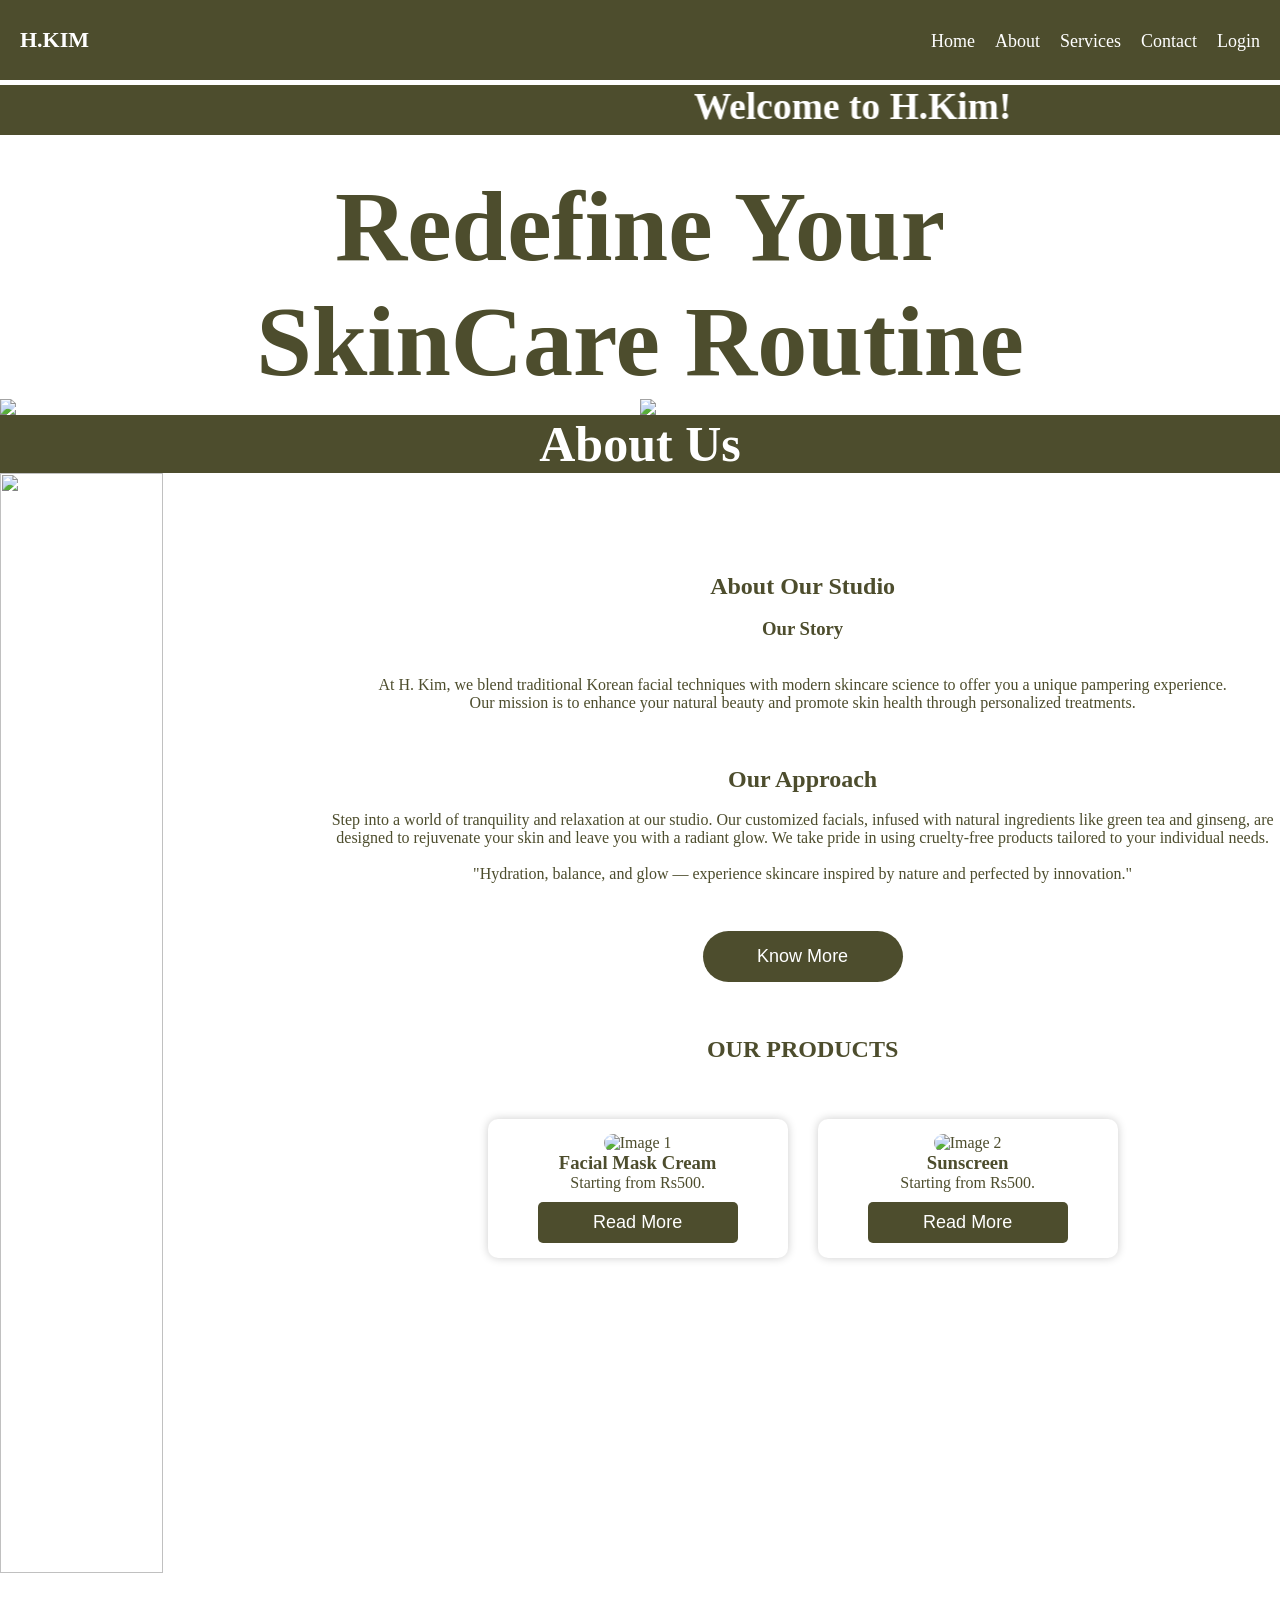
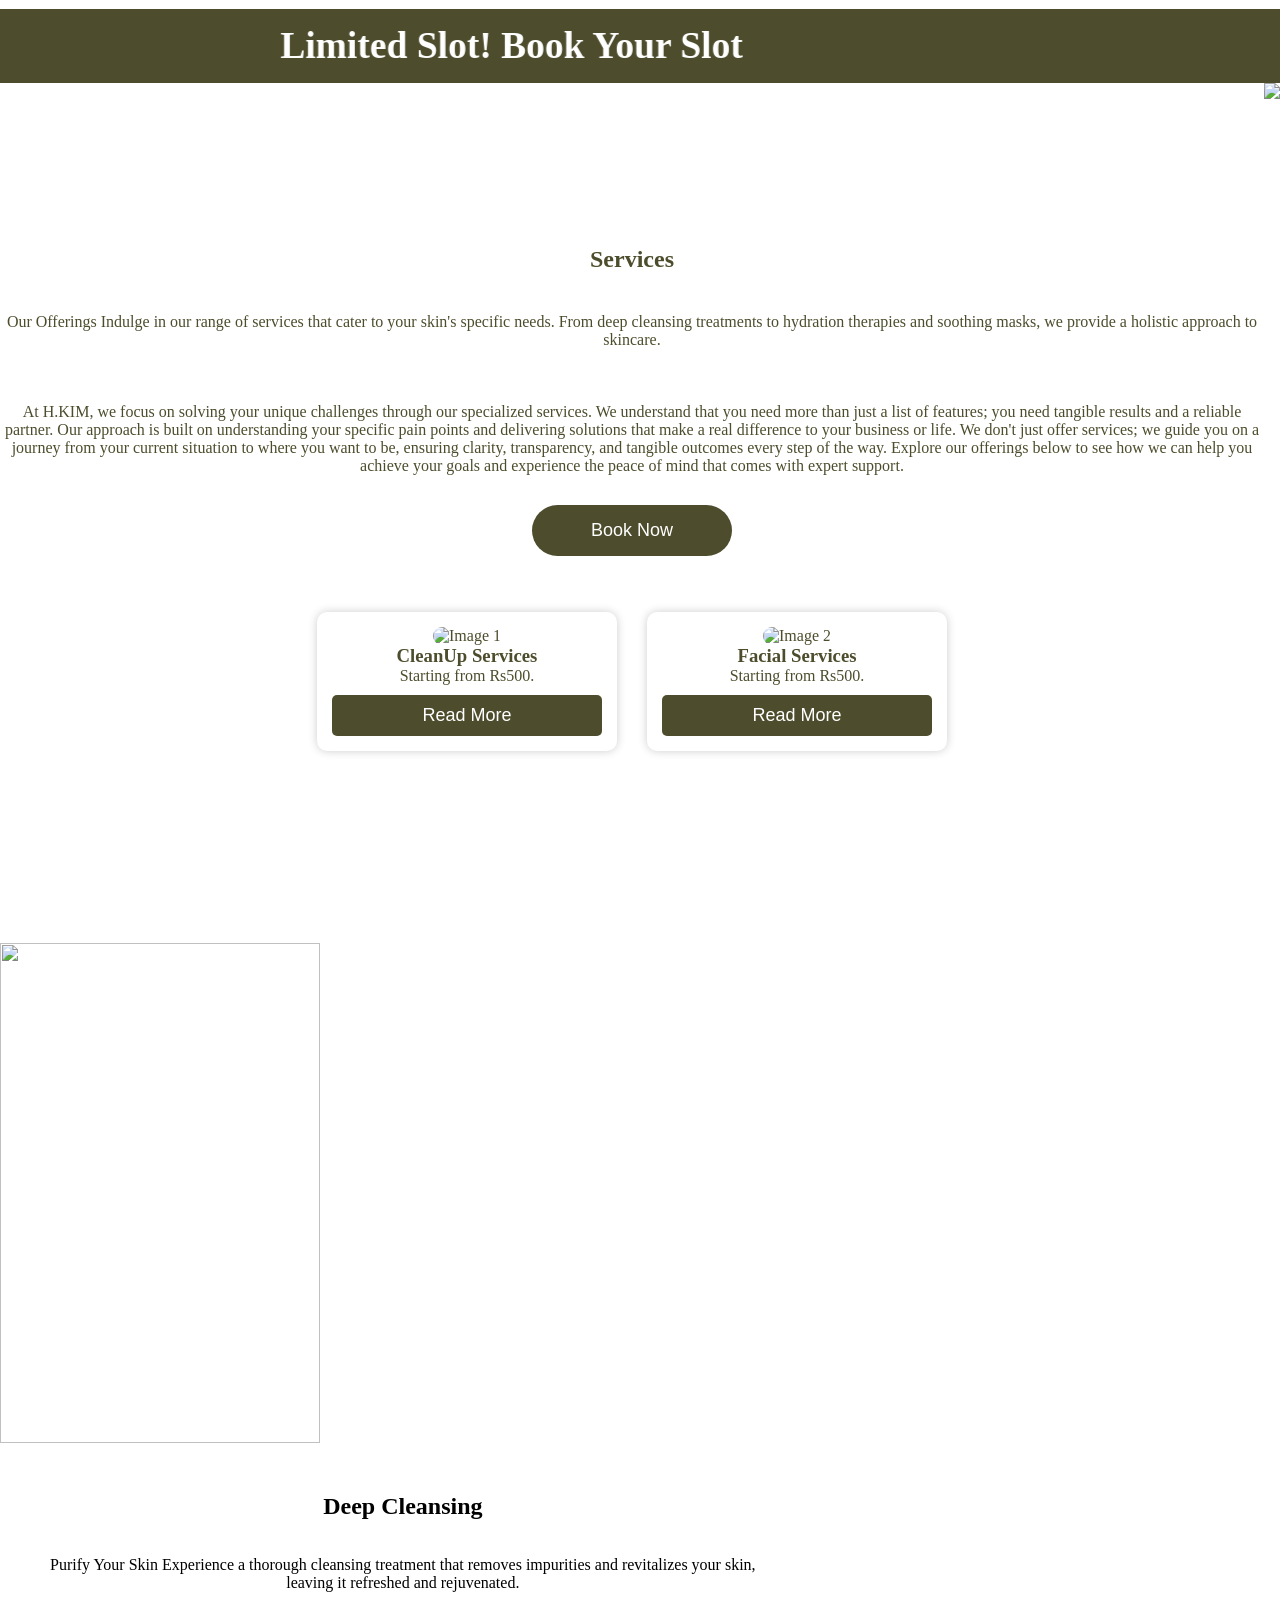
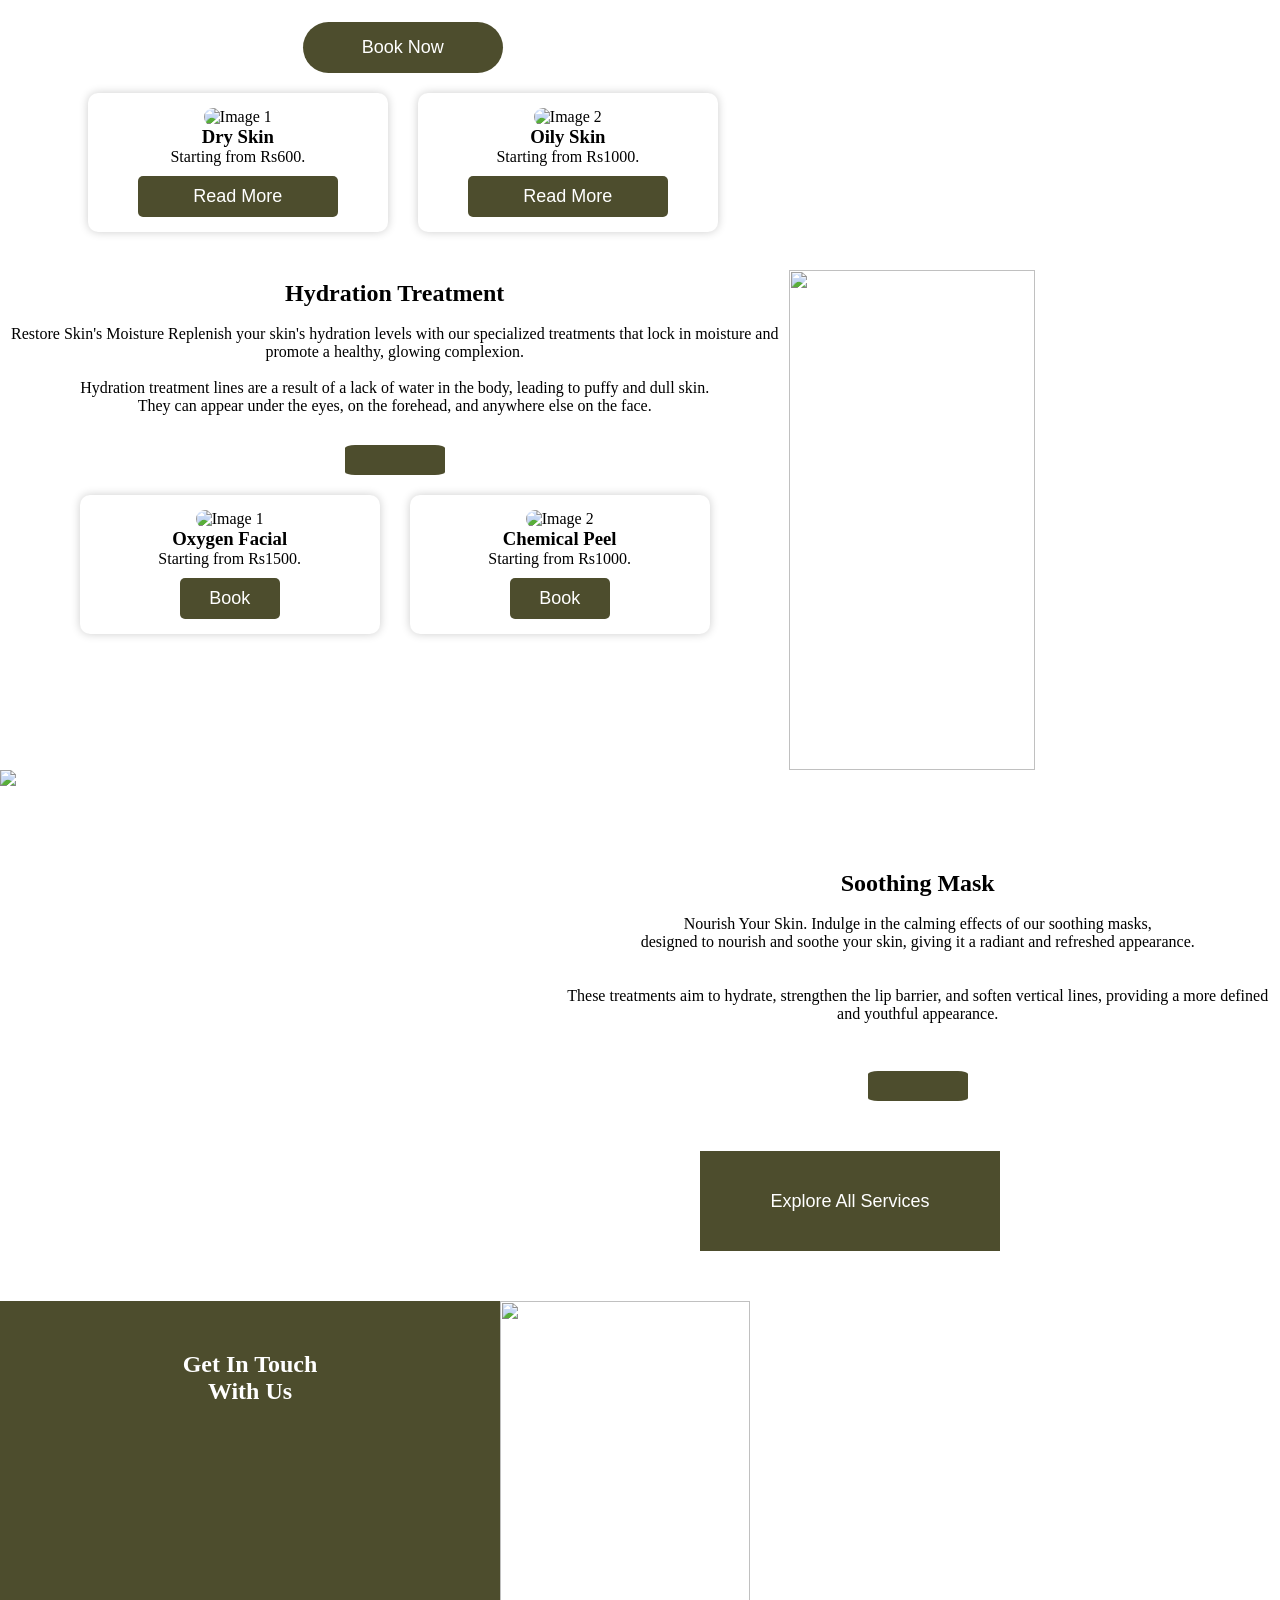
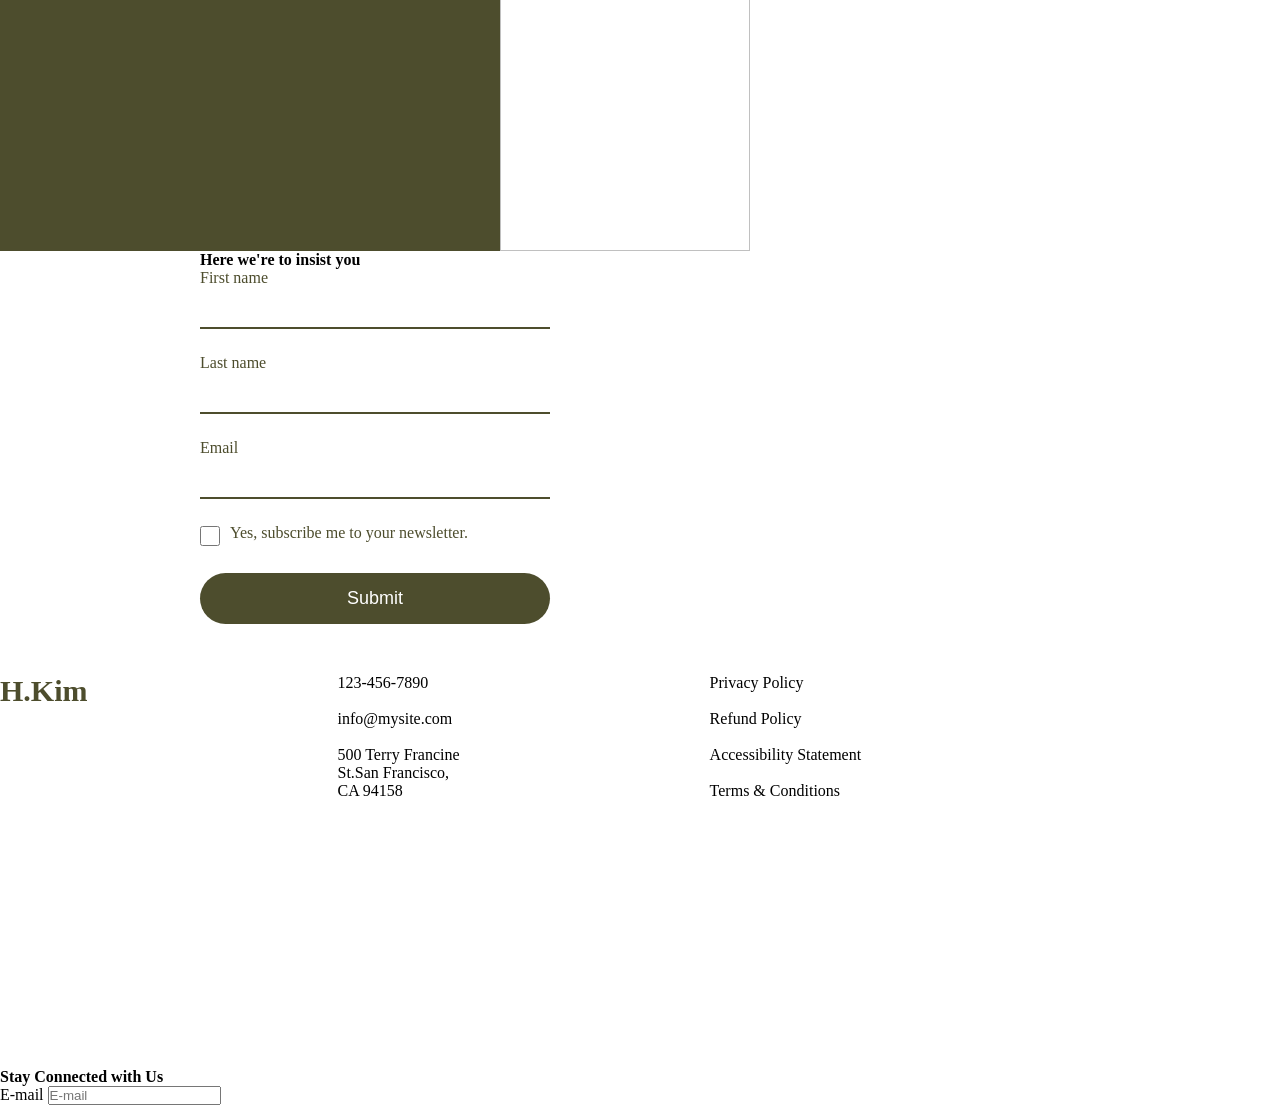
==== index.html @ 747a2001 "Rename project.html to index.html" ====
<!DOCTYPE html>
<html lang="en">

<head>
    <meta charset="UTF-8">
    <meta name="viewport" content="width=device-width, initial-scale=1.0">
    <title>Document</title>
    <link rel="stylesheet" href="project.css">
    <link rel="stylesheet" href="https://cdnjs.cloudflare.com/ajax/libs/font-awesome/7.0.1/css/all.min.css">
</head>
<body>
    <!-- navbar -->
    <nav class="navbar">
  <div class="logo">H.KIM</div>

  <input type="checkbox" id="menu-toggle">
  <label for="menu-toggle" class="menu-icon">&#9776;</label>
   <div class="list">
  <ul class="menu">
    <li><a href="project.html">Home</a></li>
    <li><a href="#About">About</a></li>
    <li><a href="#Serv">Services</a></li>
    <li><a href="#Contact Us">Contact</a></li>
        <li><a href="projecttt.html">Login</a></li>

    
  </ul></div>
</nav>
    <div class="wel">
        <marquee behavior="alternate" scrollamount="10">
            <h2>Welcome to H.Kim!</h2>
        </marquee>
    </div>

    <div class="second">
        <h1><b>Redefine Your <br>SkinCare Routine <i class="fa-solid fa-heart fa-beat"></i></b> </h1>
    </div>
    <!-- first page two images using display flex -->
    <div class="image">
        <img src="https://static.wixstatic.com/media/88aac0_39a3f8bd5f514aa9a184b40e3ea5d0ec~mv2.png" class="stat1">
        <img src="https://static.wixstatic.com/media/88aac0_979ce8e6ba2940b0a283a4abbe4a522d~mv2.png" class="stat2">
    </div>
     <!-- first page  two images using display flex -->
     <!-- ABOUT US -->
    <div class="head">
        <h1>About Us</h1>
    </div>
    <div class="third">
        <div id="About"></div>
        <img src="https://static.wixstatic.com/media/88aac0_6f1e1a61ea214df19c73bde86d843956~mv2.png" class="stat3">
        <div class="para">
            <h2> <b>About Our Studio</b></h2><br>
            <h3>Our Story</h3><br><br>
            At H. Kim, we blend traditional Korean facial techniques with modern skincare science to offer you a unique
            pampering experience. <br>Our mission is to enhance your natural beauty and promote skin health through
            personalized treatments.<br><br><br><br>

            <h2>Our Approach</h2><br>
            Step into a world of tranquility and relaxation at our studio.  Our customized facials, infused with natural
            ingredients like green tea and ginseng, are designed to rejuvenate your skin and leave you with a radiant
            glow.
            We take pride in using cruelty-free products tailored to your individual needs.<br><br>
            "Hydration, balance, and glow — experience skincare inspired by nature and perfected by innovation."<br><br>
            </p>
            <div class="hut">
                <button>Know More</button><BR><BR><br><br>
                    <H2>OUR PRODUCTS</H2><BR><BR>

                         <div class="card-container">
    <div class="card">
        <img src="https://encrypted-tbn0.gstatic.com/images?q=tbn:ANd9GcQWG5WYwrhsTmao5rW3LIJkfdyuBlHPRQJwvQ&s" height="270px" alt="Image 1">
        <h3>Facial Mask Cream</h3>
        <p>Starting from Rs500.</p>
        <button>Read More</button>
    </div>

    <div class="card">
        <img src="https://encrypted-tbn0.gstatic.com/images?q=tbn:ANd9GcT1goThkHo0i1daTB5hjZ2QINZlLwFoL63pDg&s"  alt="Image 2">
        <h3>Sunscreen</h3>
        <p>Starting from Rs500.</p>
        <button>Read More</button>
    </div>
</div>

            </p>
        </div><br>

            </div>
        </div>
    </div><br><br>
    <!-- ABOUT US FINISH -->
    <div class="font">
        <marquee behavior="alternate" scrollamount="20">
            <h2>Limited Slot! Book Your Slot <i class="fa-solid fa-heart fa-beat"></i></h2>
        </marquee>
    </div>


    <div class="con">
        <div class="serv">
            <DIV ID="Serv"></DIV>
            <h2 class="vice"><b>Services</b></h2>
            <p>Our Offerings
                Indulge in our range of services that cater to your skin's specific needs. From deep cleansing
                treatments to
                hydration therapies and soothing masks, we provide a holistic approach to skincare.<br><br><BR><BR>


                At H.KIM, we focus on solving your unique challenges through our specialized services. We understand that you need more than just a list of features; you need tangible results and a reliable partner. Our approach is built on understanding your specific pain points and delivering solutions that make a real difference to your business or life. We don't just offer services; we guide you on a journey from your current situation to where you want to be, ensuring clarity, transparency, and tangible outcomes every step of the way. Explore our offerings below to see how we can help you achieve your goals and experience the peace of mind that comes with expert support. 
            <div class="hut2">
                <button>Book Now</button>
            </div><br><br>


            <div class="card-container">
    <div class="card">
        <img src="https://encrypted-tbn0.gstatic.com/images?q=tbn:ANd9GcRZLOktA2puFK-66aZfbL8rGpQpuT9UOBEKHQ&s" height="270px" alt="Image 1">
        <h3>CleanUp Services</h3>
        <p>Starting from Rs500.</p>
        <button>Read More</button>
    </div>

    <div class="card">
        <img src="https://b1019879.smushcdn.com/1019879/wp-content/uploads/2021/12/bella-Aesthetician-facials.jpg?lossy=1&strip=1&webp=1"  alt="Image 2">
        <h3>Facial Services</h3>
        <p>Starting from Rs500.</p>
        <button>Read More</button>
    </div>
</div>
            </p>
        </div><br>
        <img src="https://imgcdn.stablediffusionweb.com/2024/8/28/2afd1731-79ad-414f-a48a-ae4b1ea89bc4.jpg" class="web">
    </div>
    <div class="cont4">
        <img src="https://static.wixstatic.com/media/88aac0_b18232ddbd6e41178c6df3d417ce9be0~mv2.png" height="1350" class="stat6">
        <div class="deep">
            <h2>Deep Cleansing</h2><br><br>
            <p>Purify Your Skin
                Experience a thorough cleansing treatment that removes impurities and revitalizes your skin,<br> leaving it
                refreshed and rejuvenated.</p>
            <div class="hut3">
                <button>Book Now</button>
                <div class="card-container">
    <div class="card">
        <img src="https://www.datocms-assets.com/118532/1718644641-dry-skin-media.jpg?auto=format,compress&w=1438" height="170px" alt="Image 1">
        <h3>Dry Skin</h3>
        <p>Starting from Rs600.</p>
        <button>Read More</button>
    </div>

    <div class="card">
        <img src="https://www.shutterstock.com/image-photo/asian-young-girl-oily-skin-600nw-2490216305.jpg" height="170px" alt="Image 2">
        <h3>Oily Skin</h3>
        <p>Starting from Rs1000.</p>
        <button>Read More</button>
    </div>
</div>
               
            </p>
        </div><br>
            </div>
        </div>
    </div>
    <div class="cont5">
        <div class="hydra">
            <h2>Hydration Treatment</h2><br>
            <p>
                Restore Skin's Moisture

                Replenish your skin's hydration levels with our specialized treatments that lock in moisture and promote
                a
                healthy, glowing complexion.<br><br>
                 Hydration treatment lines are a result of a lack of water in the body, leading to puffy and dull skin.<br> They can appear under the eyes, on the forehead, and anywhere else on the face.<br> 
             </p>
            <div class="hut4">
                <button><i class="fa-solid fa-thumbs-up fa-bounce"></i></button>

                 <div class="card-container">
    <div class="card">
        <img src="https://encrypted-tbn0.gstatic.com/images?q=tbn:ANd9GcQxRi_k6Ahi5q42WTlrqux9uE9CCl_Xo0ejXg&s" height="100px" alt="Image 1">
        <h3>Oxygen Facial</h3>
        <p>Starting from Rs1500.</p>
        <button> Book</button>
    </div>

    <div class="card">
        <img src="https://encrypted-tbn0.gstatic.com/images?q=tbn:ANd9GcT_L-AyO-dftvKgF7fFaPNAt3Jl2494NLClnA&s" height="100px" alt="Image 2">
        <h3>Chemical Peel</h3>
        <p>Starting from Rs1000.</p>
        <button> Book</button>
    </div>
</div>
            </div>
        </div>
        <img src="https://static.wixstatic.com/media/88aac0_9f73400779fd4ef4b7a3026a9c524b9e~mv2.png" class="green">
    </div>
    <div class="cont6">
        <img src="https://static.wixstatic.com/media/88aac0_6803c42aac3e4507950a4fb2f36fbe1b~mv2.png" class="gin">
        <div class="mask">
            <h2>Soothing Mask</h2><br>
            <p>Nourish Your Skin.

                Indulge in the calming effects of our soothing masks,<br> designed to nourish and soothe your skin,
                giving
                it a radiant and refreshed appearance.<br><br><br>
               These treatments aim to hydrate, strengthen the lip barrier, and soften vertical lines, providing a more defined and youthful appearance. </p><br>
            <div class="hut5">
                <button><i class="fa-solid fa-thumbs-up fa-bounce"></i></button>
            </div>
        </div>
    </div>
    <div class="swa">
        <button>Explore All Services</button>
    </div>
    <div class="data">
        <div class="bx1">
            <h2>Get In Touch <br>With Us <i class="fa-solid fa-heart fa-bounce"></i></h2>
        </div>
        <img src="https://static.wixstatic.com/media/88aac0_477f349a5b2c436ca56acd46ba714281~mv2.png" class="get">

        <div class="form-container">
            <div id="Login"></div>
            <form>
                <h4>Here we're to insist you</h4>
                <label>First name</label>
                <input type="text" />

                <label>Last name</label>
                <input type="text" />

                <label>Email</label>
                <input type="email" />

                <div class="checkbox-row">
                    <input type="checkbox" id="subscribe">
                    <label for="subscribe">Yes, subscribe me to your newsletter.</label>
                </div>
                <div class="sub">
                    <button>Submit</button>
                </div>
            </form>
        </div>

    </div>
    </div>
    <!-- FOOTER -->
    <div id="Contact Us"></div>


    <div class="footer">
        <div class="kim">
            <h1>H.Kim</h1>
        </div>
        <div id="no">
            123-456-7890<br><br>
            info@mysite.com<br><br>
            500 Terry Francine <br>St.San Francisco, <br>CA 94158<br><br>
        </div>
        <div id="no1">
            Privacy Policy<br><br>
            Refund Policy<br><br>
            Accessibility Statement<br><br>
            Terms & Conditions<br><br>


        </div>
        <div id="no2">
            <h4>Stay Connected with Us</h4>
            <lable for="text1">E-mail</lable>
            <input type="text" placeholder="E-mail">
        </div>
    </div>
    <div class="icon">
        <i class="fa-brands fa-facebook"></i>
        <i class="fa-brands fa-instagram"></i>
        <i class="fa-brands fa-twitter"></i>
    </div>
    </div>
    <script src="project.js"></script>






  
    
</body>
</html>
---- project.css ----
*{
    margin: 0;
    padding: 0;
    box-sizing: border-box;
}


.navbar {
  background: #4d4d2d;
  padding: 10px 20px;
  display: flex;
  flex-wrap: wrap;
  justify-content: space-between;
  align-items: center;
  height: 80px;
  font-size: 20px;
}

.logo {
  color: white;
  font-size: 22px;
  font-weight: bold;
}

/* MENU LIST */
.menu {
  list-style: none;
  display: flex;
   /* flex-wrap: wrap; */
  gap: 20px;
  
}
.list{
    justify-content: center;
    align-items: center;
    text-align: center;
}

.menu li a {
  color: white;
  text-decoration: none;
  font-size: 18px;
}

/* HIDE CHECKBOX */
#menu-toggle {
  display: none;
}

/* HAMBURGER ICON */
.menu-icon {
  display: none;
  font-size: 28px;
  color: white;
  cursor: pointer;
}

/* ------------ MOBILE RESPONSIVE ------------- */
@media (max-width: 768px) {

  .menu {
    position: absolute;
    top: 60px;
    right: -100%;
    background:  #4d4d2d;
    width: 100%;
    flex-direction: column;
    text-align: center;
    padding: 20px 0;
    transition: 0.4s ease;
  }

  /* SHOW MENU WHEN TOGGLE CHECKED */
  #menu-toggle:checked ~ .menu {
    right: 0;
  }

  .menu-icon {
    display: block;
  }
}


.class{
    display: flex;
     flex-wrap: wrap;

}
/* FIRST PAGE HEADING CLASS */
.second{
    display: flex;
     flex-wrap: wrap;
    justify-content : center;
}
/* FIRST PAGE FIRST PICTURE CLASS */
.stat1{
    width: 50%;
}
/* FIRST PAGE SECOND PIC CLASS */
.stat2{
 width: 50%;
}
/* FIRST PAGE BOTH PICTURES IN THIS IMAGE CLASS */
.image{
    display: flex;
    width: 100%;
}
h1{
    text-align: center;
    justify-content: center;
    color: #4d4d2d;
    align-items: center;
    font-size: 100px;
    font-style: cursive;
}
/* SECOND PAGE IMAGE CLASS */
.stat3{
    width: 50%;
    height: 1100px;
}
.third{
    display: flex;
     
}
.stat6{
    margin-top: 60px;
    width: 50%;
    height:500px;

}
.cont4{
    display: flex;
     flex-wrap: wrap;
}
.cont5{
    display: flex;
     
}
.green{
    width: 50%;
    height: 500px;
}
.gin{
    width: 50%;
}
.cont6{
    display: flex;
     
}
.footer{
    display: flex;
     flex-wrap: wrap;
    gap:250px;
    margin-top: 50px;
}
.icon{
    
    text-align: center;
    size: large;
    font-size: 25px;
    color: #4d4d2d;
}
.web{
    /* width: 1500px; */
    height: 800px;
    
}
.con{
    display: flex;
    align-items: center;
     /* flex-wrap: wrap; */
}
.font{
    background-color:#4d4d2d;
    color: white;
}
.home{
    color: white;
     padding-left: 500px; 

}
.para{
    
    text-align: center;
    padding-top: 100px;
    color: #4d4d2d;
    font-family:Georgia, 'Times New Roman', Times, serif;
}
.serv{
    text-align: center;
    
    color: #4d4d2d;
    font-family:Georgia, 'Times New Roman', Times, serif;
   
}
.deep{
    /* margin-top: 160px; */
    text-align: center;
    padding-top: 50px;
    font-family:Georgia, 'Times New Roman', Times, serif;
    margin-left: 50px;
}
.mask{
    text-align: center;
    padding-top: 100px;
    padding-left: 20px;
    font-family:Georgia, 'Times New Roman', Times, serif;
    transition-property: width;
    transition-duration: 2s;
    transition-timing-function: ease-in-out;
    transition-delay: 0s;
}

.hydra{
    text-align: center;
    padding-top: 10px;
    font-family:Georgia, 'Times New Roman', Times, serif;
}
.navbar a{
    color:#4d4d2d ;
}
.data{
    display: flex;
     flex-wrap: wrap;
    

}
.bx1{
    background-color: #4d4d2d;
    width: 500px;
    height: 550px;
    color: white;
    text-align: center;
    padding-top: 50px;
}
/* FOOTER */
.get{
    width: 250px;
    height: 550px;
}

.form-container {
    width: 450px;
    padding-left: 100px;
    transition-property: width;
    transition-duration: 2s;
    transition-timing-function: ease-in-out;
    transition-delay: 0s;
    margin-left: 100px;
}

form label {
    font-size: 16px;
    color: #4d4d2d;
    display: block;
    margin-bottom: 6px;
}

form input[type="text"],
form input[type="email"] {
    width: 100%;
    padding: 8px 0;
    border: none;
    border-bottom: 2px solid #4d4d2d;
    background: transparent;
    font-size: 16px;
    outline: none;
    margin-bottom: 25px;
}

.checkbox-row {
    display: flex;
    flex-wrap: wrap;
    align-items: center;
    margin-bottom: 25px;
}

.checkbox-row input[type="checkbox"] {
    width: 20px;
    height: 20px;
    margin-right: 10px;
    accent-color: #4d4d2d;
}

button {
    width: 100%;
    padding: 15px;
    font-size: 18px;
    color: white;
    background: #4d4d2d;
    border: none;
    border-radius: 40px;
    cursor: pointer;
}
.swa button{
    width: 300px;
    height: 100px;
    text-align: center;
    align-items: center;
    margin-left: 700px;
    margin-top: 50px;
    margin-bottom: 50px;
    border-radius: 0px;
    transition-property: width;
    transition-duration: 2s;
    transition-timing-function: ease-in-out;
    transition-delay: 0s;
}
.book{
    padding-left: 450px;
    display: flex;
    flex-wrap: wrap;
    gap:20px
}
/* BUTTON CLASS HUT */
.hut button{
    width: 200px;
    margin-top: 30px;
}
.hut2 button{
    width: 200px;
    margin-top: 30px;
    margin-left: 300px;
    margin-right: 300px;
}
.hut3 button{
    width: 200px;
    margin-top: 30px;
}
.hut4 button{
    width: 100px;
    margin-top: 30px;
    border-radius: 10%;
}
.hut5 button{
    width: 100px;
    margin-top: 30px;
    border-radius: 10%;
    /* BUTTON CLASS HUT  FINISH*/
}
.head h1{
    color: white;
    background-color: #4d4d2d;
    font-size: 50px;
}
.kim h1{
    font-size: 30px;
}
.wel{
    
    color: white;
    /* max-width: 2160px; */
    width: 100%;
}
.wel marquee{
    color: white;
    background-color: #4d4d2d;
    margin-top: 90px;
    max-width: 2160px;
    width: 100%;


}
.icon2{
    font-size: 25px;
}
.icon3{
    font-size: 25px;
}

.contact {
    font-size: 25px;
}
.contact1{
    color: white;
}

@media screen and (max-width:1067px) {
   .stat1{
    width:100%;
   }
}
.book{
    color: white;
}
#lo a{
    color: white;
}
#log a {
    color: white;
}
#logi a{
    color: white;
}
#lot a{
     color: white;
}
#us a{
    color: white;
}

@media screen and (max-width: 1024px) {

    h1 {
        font-size: 60px;
    }

    .navbar {
        gap: 10px;
        justify-content: space-around;
    }

    .image img {
        width: 100%;
    }

    .third,
    .con,
    .cont4,
    .cont5,
    .cont6 {
        flex-direction: column;
    }

    .stat1,
    .stat2,
    .stat3,
    .stat6,
    .green,
    .gin {
        width: 100%;
    }

    .bx1,
    .get,
    .form-container {
        width: 100%;
    }

    .data {
        flex-direction: column;
        text-align: center;
    }
}

/* ---------- Mobile: 768px & below ---------- */

@media screen and (max-width: 768px) {

    .navbar {
        flex-direction: column;
        height: auto;
        padding: 20px;
    }

    .navbar a {
        font-size: 20px;
    }

    h1 {
        font-size: 45px;
    }

    .para,
    .serv,
    .deep,
    .mask,
    .hydra {
        padding: 20px;
        font-size: 16px;
    }

    button {
        width: 80%;
        margin: auto;
    }

    .swa button {
        width: 200px;
        height: 70px;
    }

    /* FORM */
    .form-container {
        padding: 10px;
    }

    .footer {
        gap: 40px;
    }
}

/* ---------- Small Mobile: 480px & below ---------- */

@media screen and (max-width: 480px) {

    h1 {
        font-size: 35px;
    }

    .navbar a {
        font-size: 18px;
    }

    .bx1 h2,
    .serv h2,
    .deep h2,
    .mask h2,
    .hydra h2 {
        font-size: 20px;
    }

    .form-container {
        width: 100%;
    }

    button {
        width: 100%;
    }
}
.wel marquee{
    height: 50px;
    margin-bottom: 30px;
    margin-top: 5px;
    font-size: 25px;
}

.font marquee{
    height: 70px;
    padding-top: 15px;
    font-size: 25px;
    /* margin-bottom: 30px; */
    /* margin-top: 5px; */
}

*{
    margin: 0;
    padding: 0;
    box-sizing: border-box;
}

.card-container{
    display: flex;
    justify-content: center;
    align-items: center;
    gap: 30px;
    padding: 20px;
    flex-wrap: wrap;
}

.card{
    width: 300px;
    background: #fff;
    padding: 15px;
    border-radius: 10px;
    box-shadow: 0 0 10px rgba(0,0,0,0.2);
    text-align: center;
    transition: 0.3s;
}

.card:hover{
    transform: translateY(-5px);
}

.card img{
    width: 100%;
    border-radius: 10px;
}

.card button{
    margin-top: 10px;
    padding: 10px 20px;
    background: #4d4d2d;
    color: white;
    border: none;
    border-radius: 5px;
    cursor: pointer;
}

.card button:hover{
    background: #4d4d2d;
}

/* -------- RESPONSIVE -------- */

@media(max-width: 600px){
    .card{
        width: 100%;      /* Full width on phone */
        max-width: 350px;
    }

    .card-container{
        gap: 20px;
    }
}
.vice{
    padding-left: 350px;
    padding-bottom: 40px;
    text-align: center;
    padding-top: 50px;
    padding-right: 350px;
}
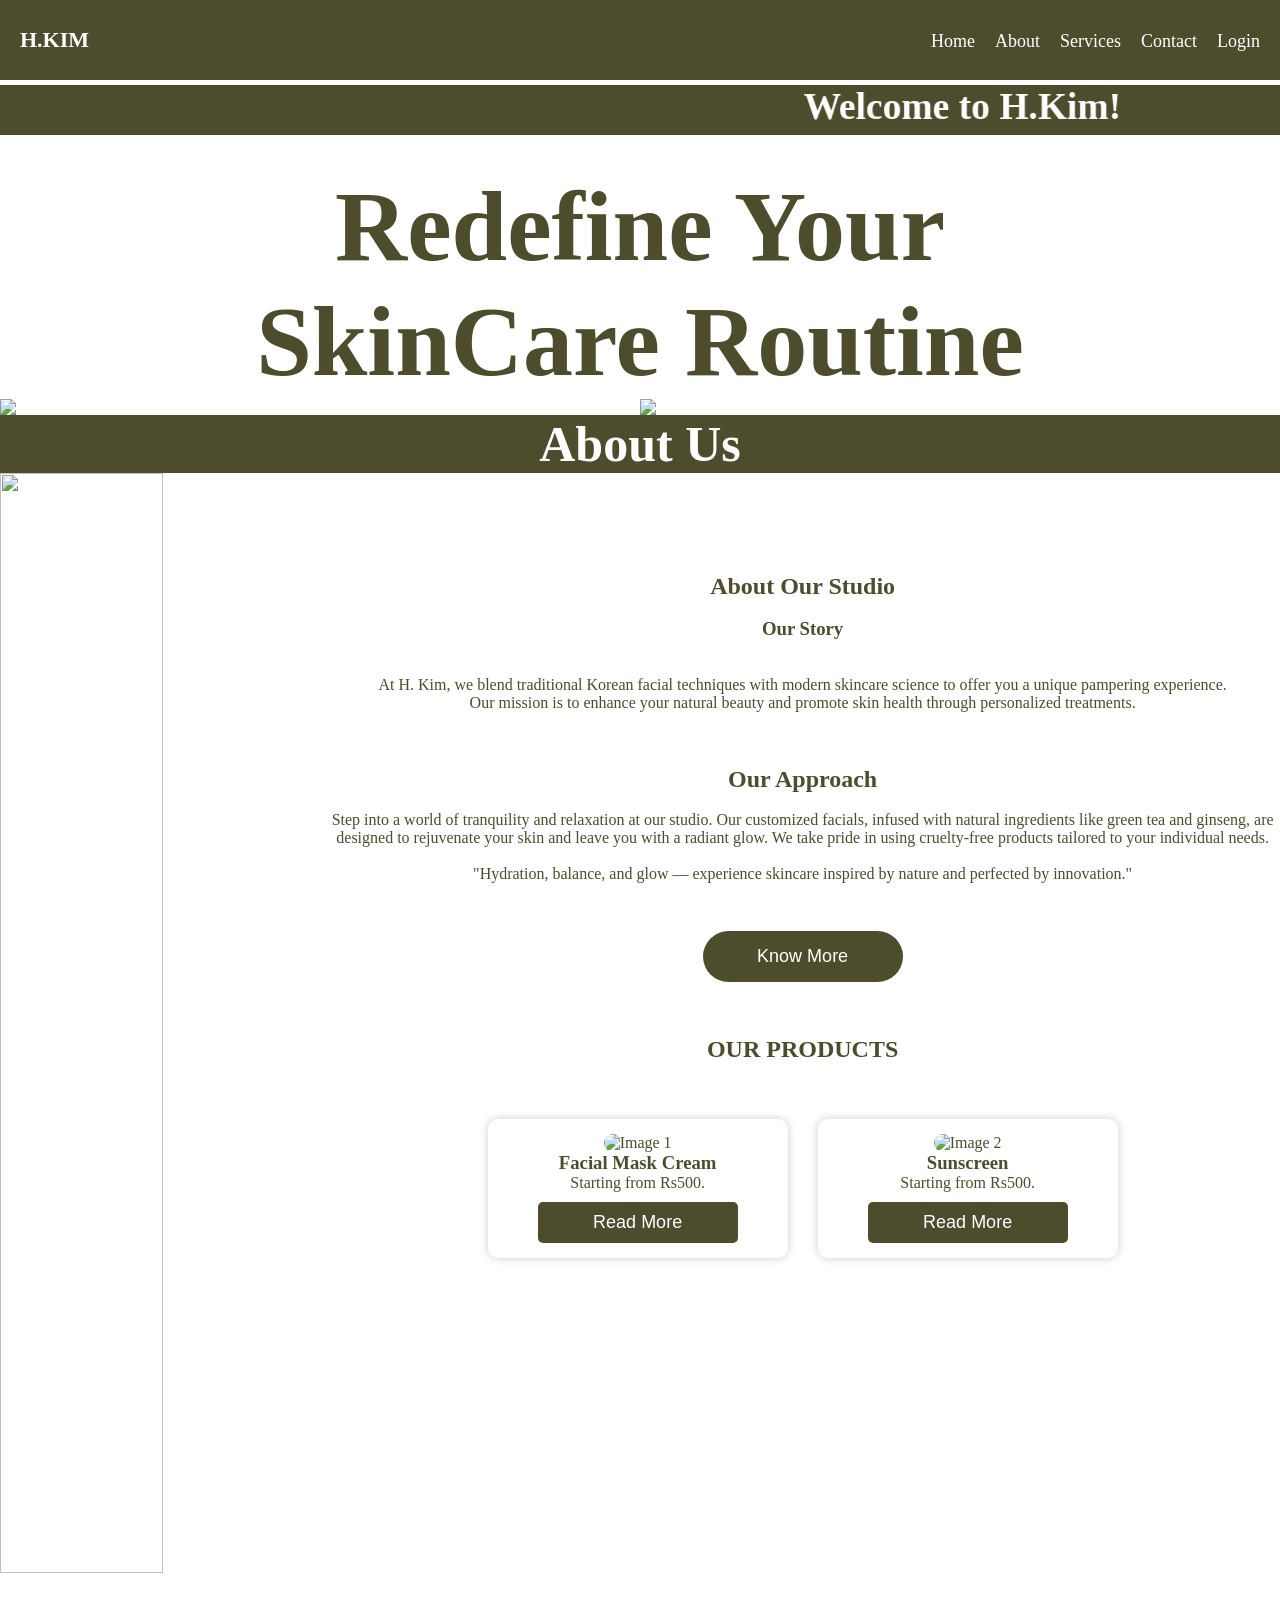
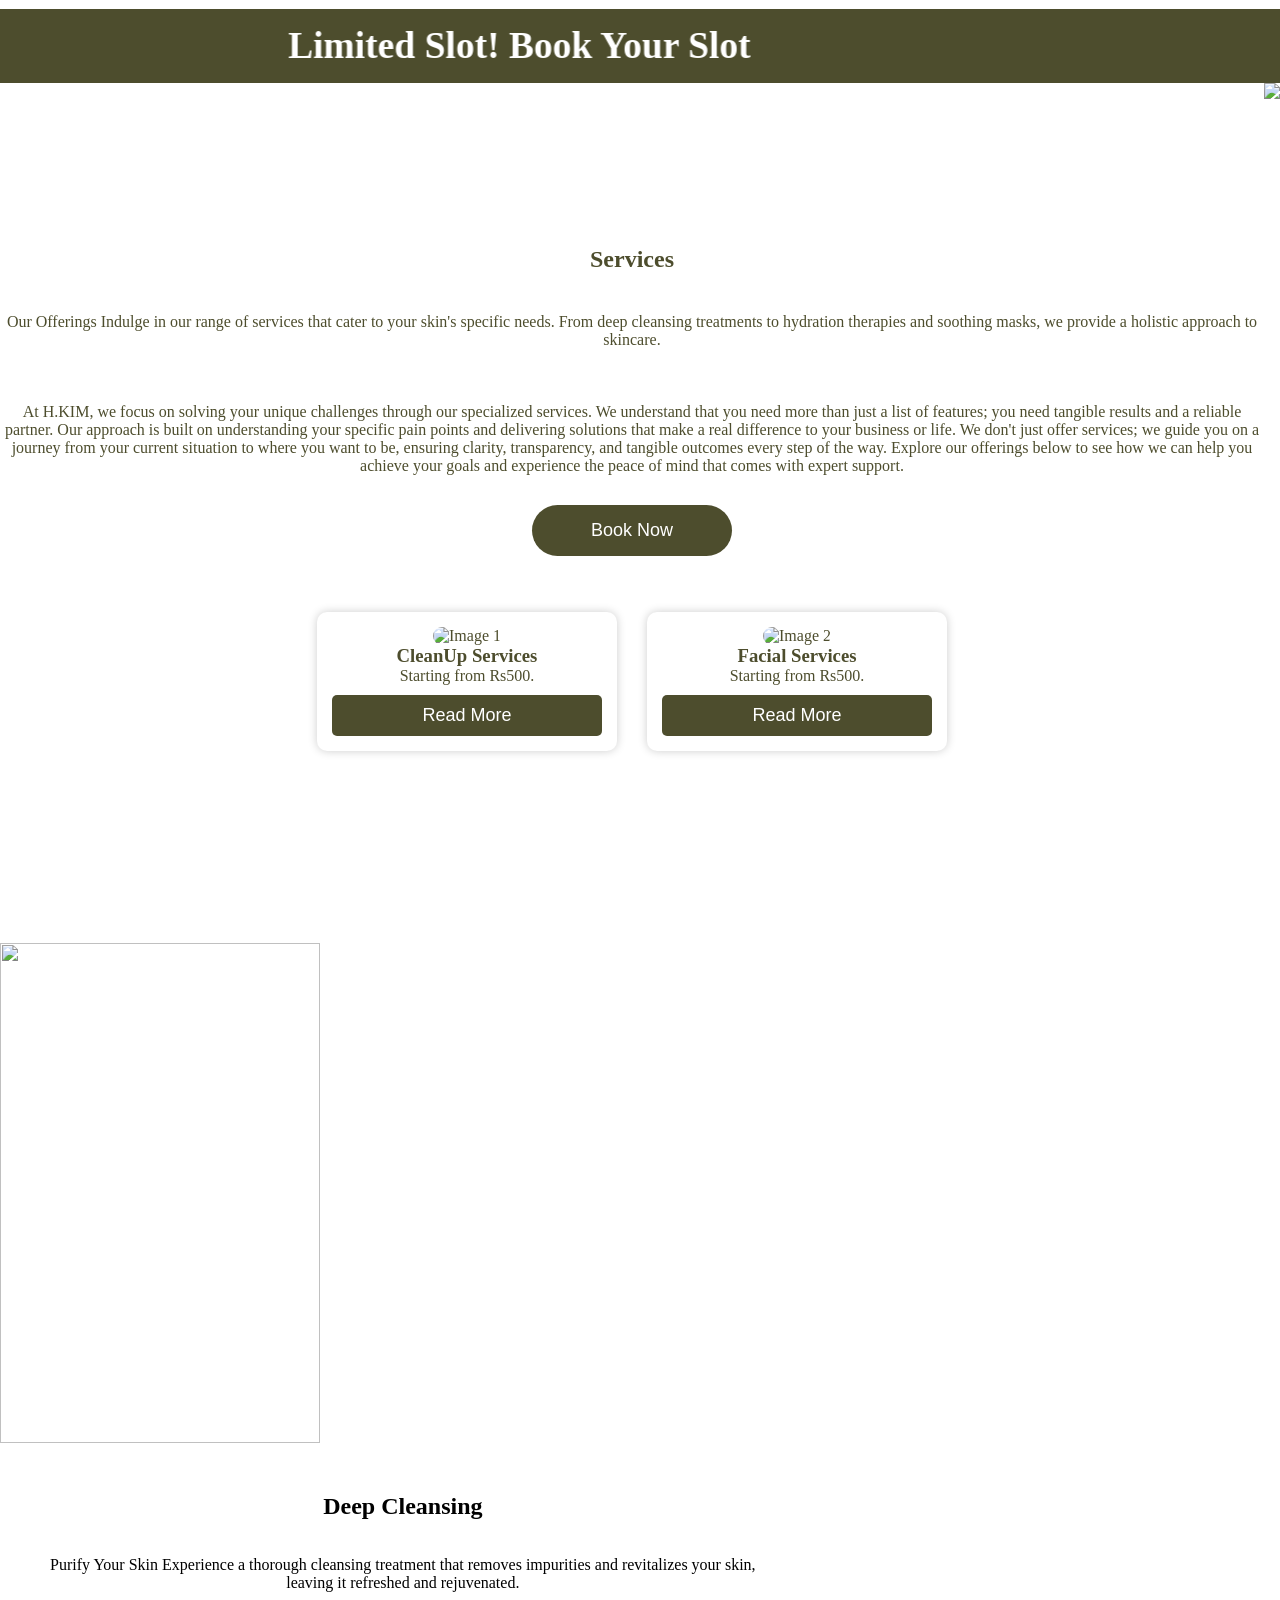
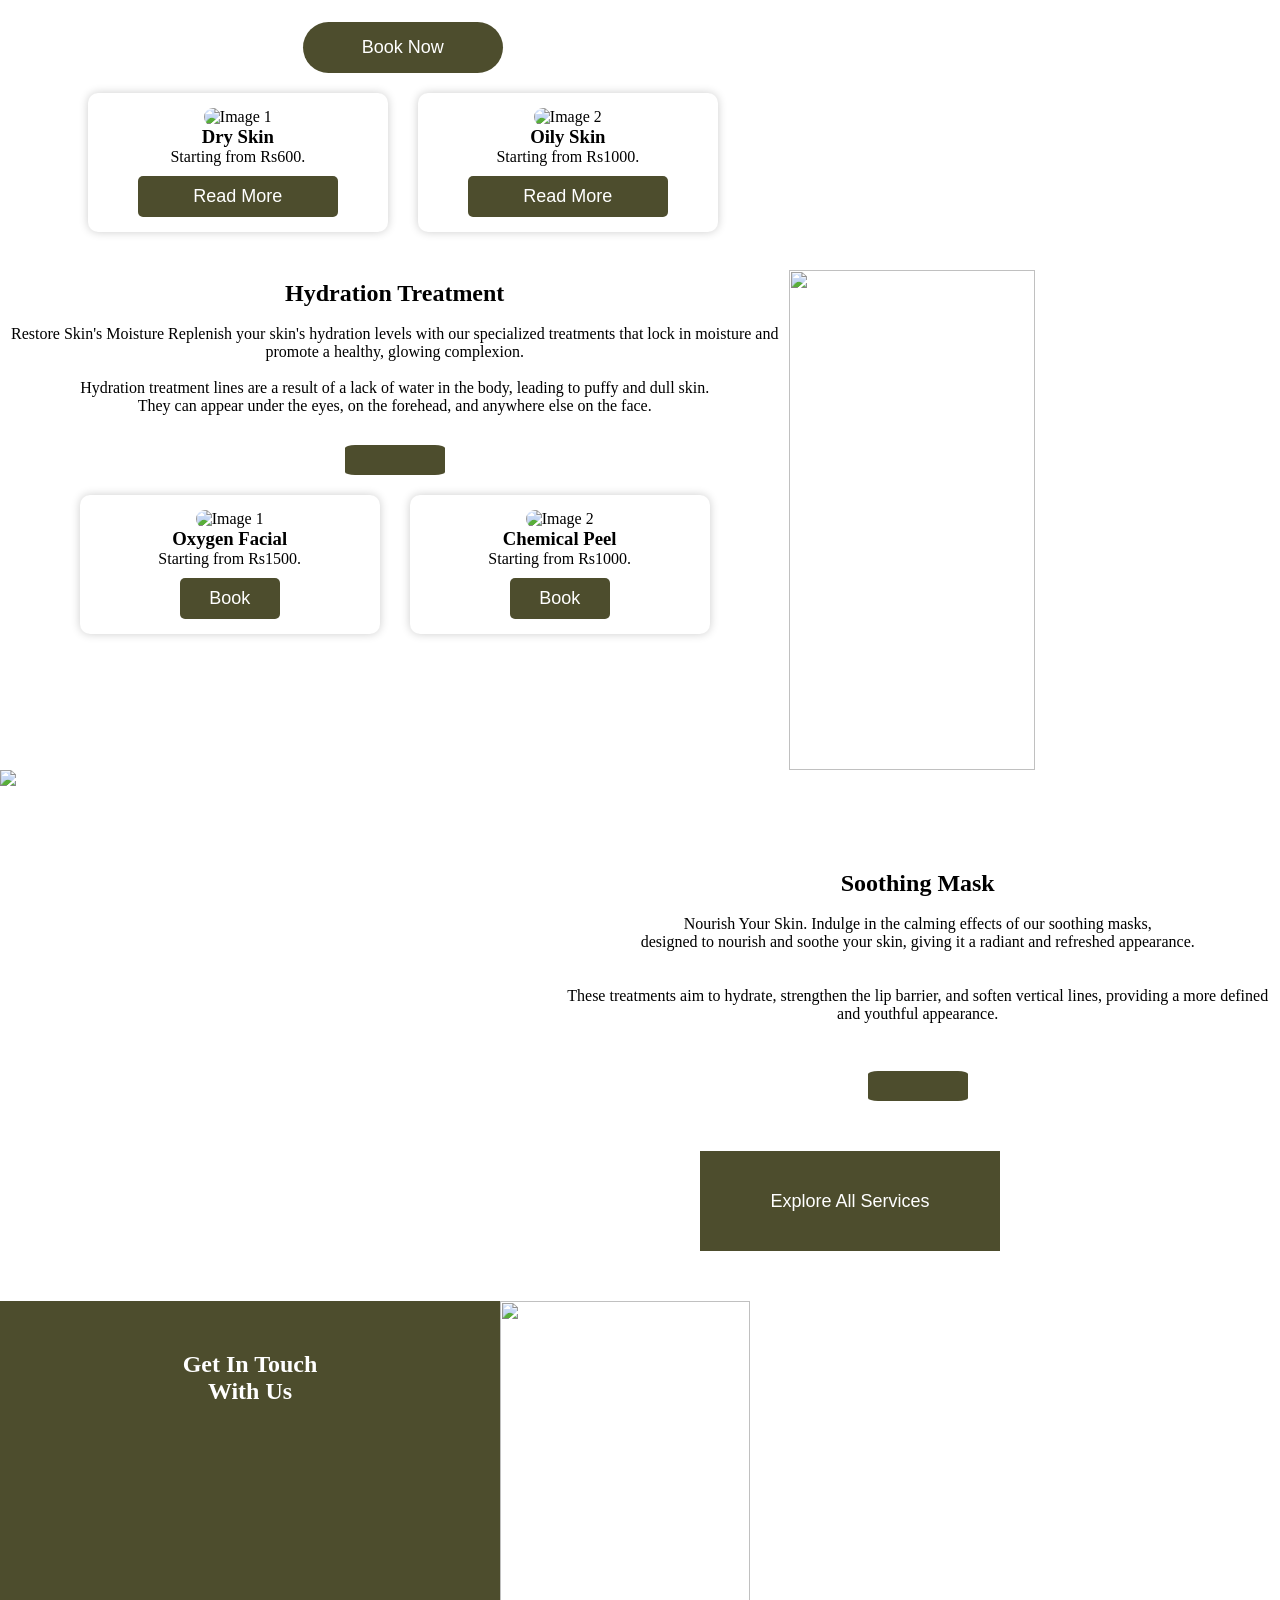
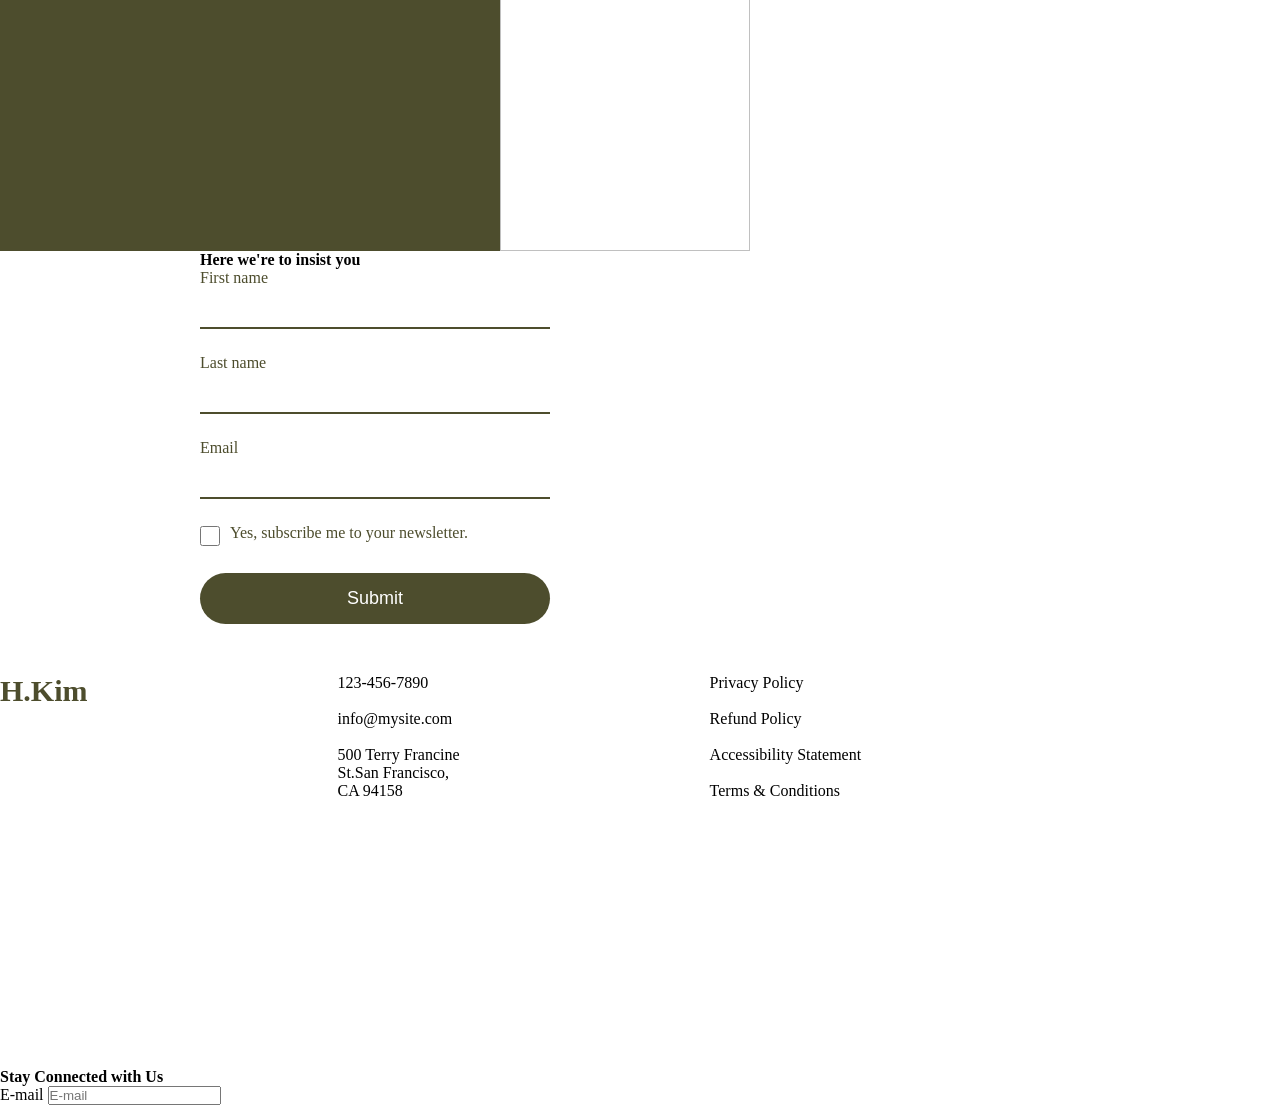
==== commit 4a78b282: "Remove marquee tag from index.html" ====
--- a/index.html
+++ b/index.html
@@ -27,7 +27,7 @@
   </ul></div>
 </nav>
     <div class="wel">
-        <marquee behavior="alternate" scrollamount="10">
+        <marquee behavior="alternate" scrollamount="">
             <h2>Welcome to H.Kim!</h2>
         </marquee>
     </div>
@@ -283,6 +283,7 @@
 
 
 
+
   
     
 </body>
